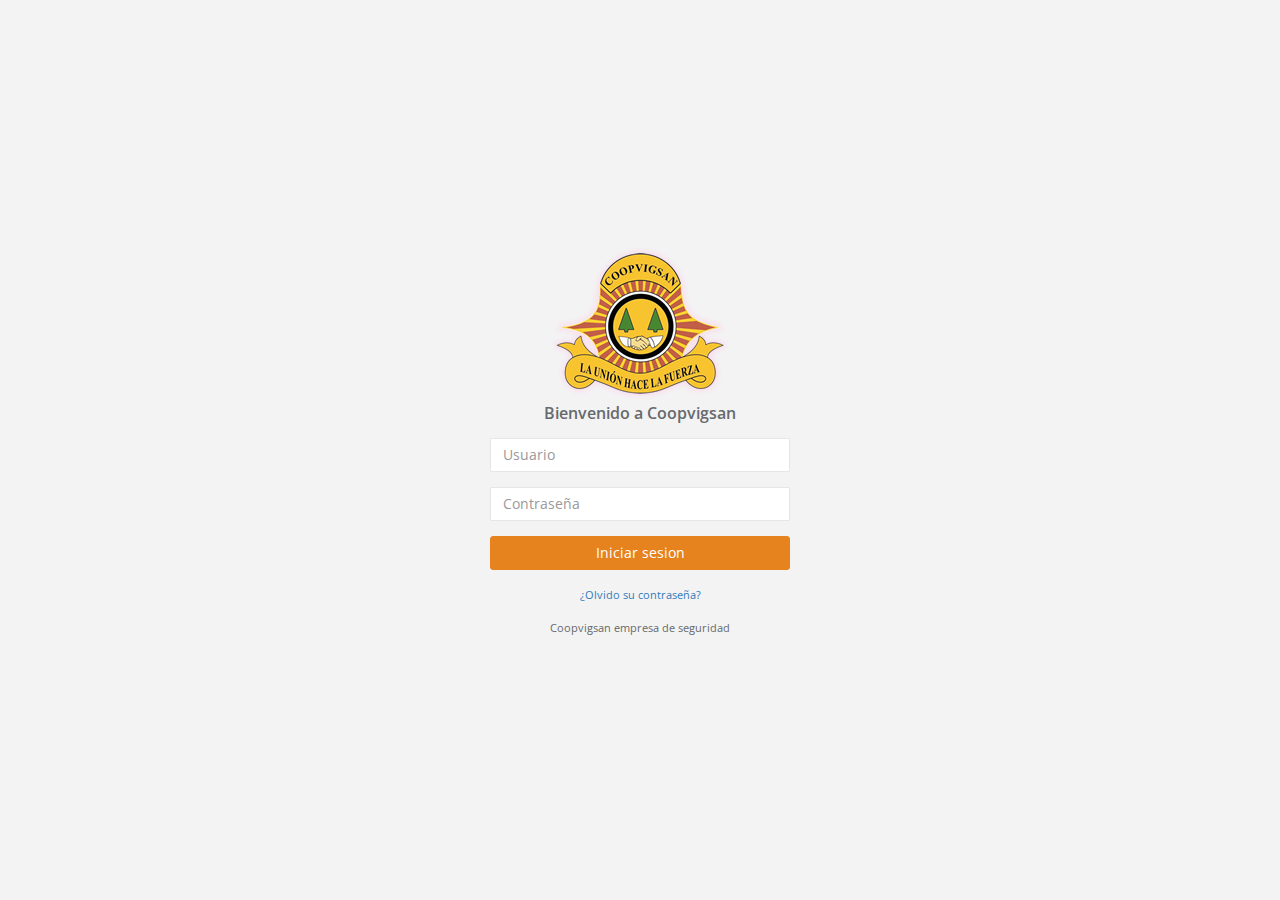
==== appCoop/login.html @ 55620bf8 "Version 1" ====
<!DOCTYPE html>
<html>


<!-- Mirrored from webapplayers.com/inspinia_admin-v2.7.1/login.html by HTTrack Website Copier/3.x [XR&CO'2014], Thu, 16 Nov 2017 03:03:22 GMT -->
<head>

    <meta charset="utf-8">
    <meta name="viewport" content="width=device-width, initial-scale=1.0">

    <title>Coopvigsan</title>

    <link href="css/bootstrap.min.css" rel="stylesheet">
    <link href="font-awesome/css/font-awesome.css" rel="stylesheet">

    <link href="css/animate.css" rel="stylesheet">
    <link href="css/style.css" rel="stylesheet">

</head>

<body class="gray-bg">

    <div class="middle-box text-center loginscreen animated fadeInDown">
        <div>
            <div>

                <h1 class="logo-name"> </h1>

            </div>

                <div>

                
                <img src="images/logo2.png">

            </div>

            <h3>Bienvenido a Coopvigsan</h3>
            <form class="m-t" role="form" id="formulario">
                <div class="form-group">
                    <input type="email" class="form-control" placeholder="Usuario" required="">
                </div>
                <div class="form-group">
                    <input type="password" class="form-control" placeholder="Contraseña" required="">
                </div>
                <button type="submit" class="btn btn-primary block full-width m-b">Iniciar sesion</button>

                <a href="#"><small>¿Olvido su contraseña?</small></a>           
            </form>
            <p class="m-t"> <small>Coopvigsan empresa de seguridad</small> </p>
        </div>
    </div>

    <!-- Mainly scripts -->
    <script src="js/jquery-3.1.1.min.js"></script>
    <script src="js/bootstrap.min.js"></script>

    <!-- Mis Scrits -->
    <script type="text/javascript">
    $("#formulario").submit(function (e){
        e.preventDefault();
    });
    </script>
</body>


<!-- Mirrored from webapplayers.com/inspinia_admin-v2.7.1/login.html by HTTrack Website Copier/3.x [XR&CO'2014], Thu, 16 Nov 2017 03:03:22 GMT -->
</html>
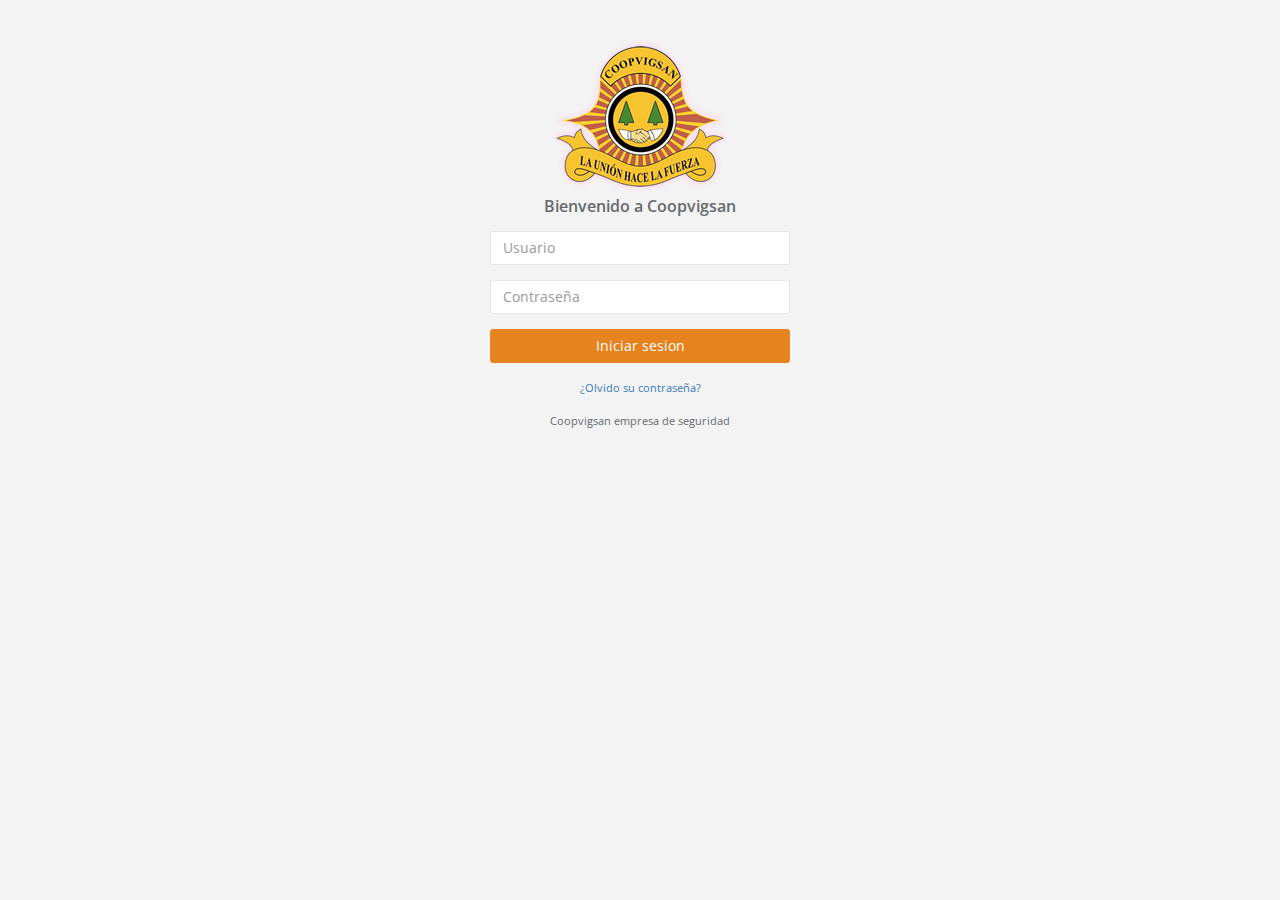
==== commit f22f33c6: "recibo" ====
--- a/appCoop/login.html
+++ b/appCoop/login.html
@@ -22,11 +22,7 @@
 
     <div class="middle-box text-center loginscreen animated fadeInDown">
         <div>
-            <div>
-
-                <h1 class="logo-name"> </h1>
-
-            </div>
+            
 
                 <div>
 
@@ -36,9 +32,9 @@
             </div>
 
             <h3>Bienvenido a Coopvigsan</h3>
-            <form class="m-t" role="form" id="formulario">
+            <form class="m-t" role="form" id="formulario" action="main2.html">
                 <div class="form-group">
-                    <input type="email" class="form-control" placeholder="Usuario" required="">
+                    <input type="text" id="" class="form-control" placeholder="Usuario" required="">
                 </div>
                 <div class="form-group">
                     <input type="password" class="form-control" placeholder="Contraseña" required="">
@@ -55,12 +51,6 @@
     <script src="js/jquery-3.1.1.min.js"></script>
     <script src="js/bootstrap.min.js"></script>
 
-    <!-- Mis Scrits -->
-    <script type="text/javascript">
-    $("#formulario").submit(function (e){
-        e.preventDefault();
-    });
-    </script>
 </body>
 
 
